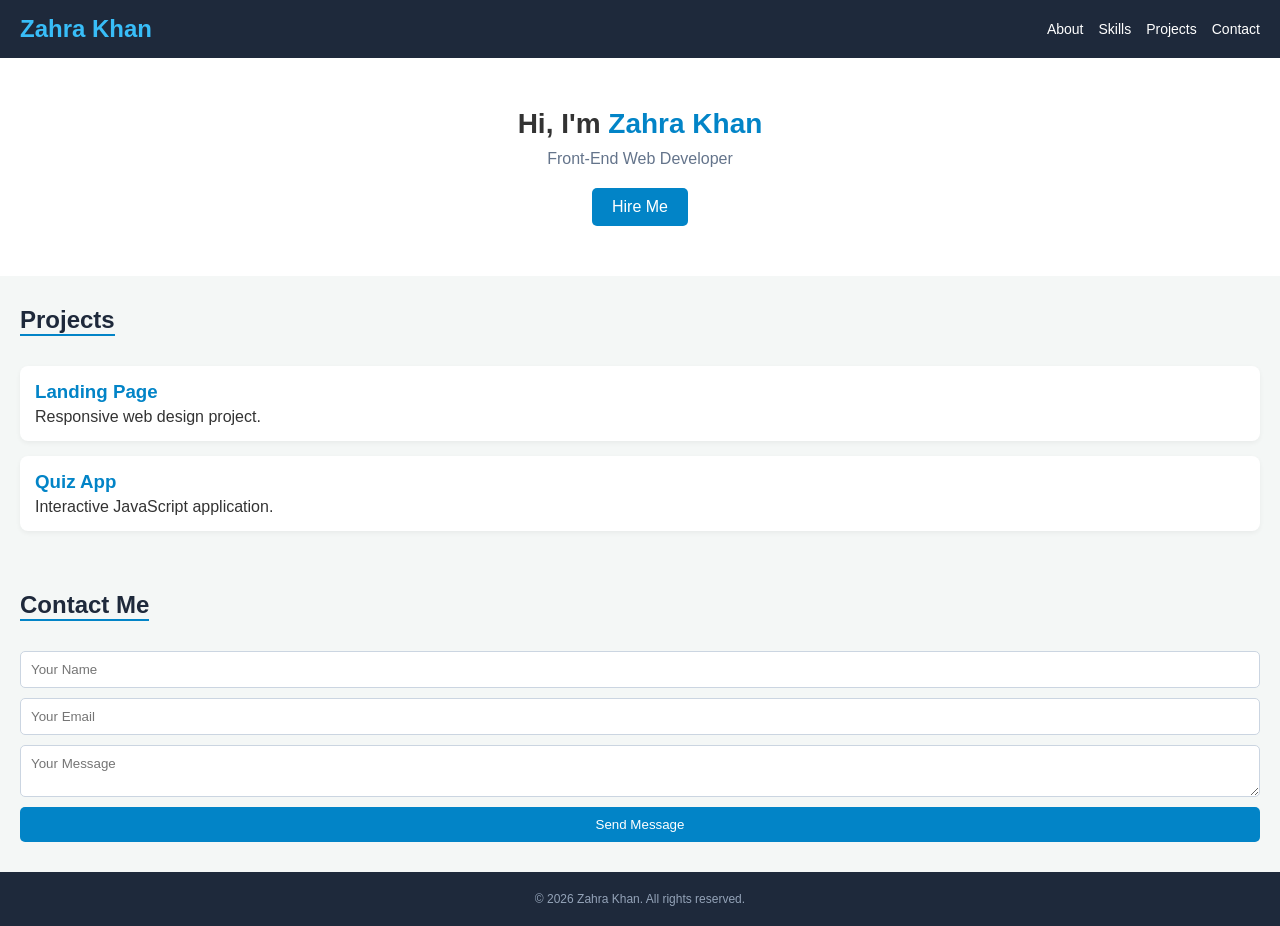
==== index.html @ 07b04e3c "Add files via upload" ====
<!DOCTYPE html>
<html lang="en">
<head>
    <meta charset="UTF-8">
    <meta name="viewport" content="width=device-width, initial-scale=1.0">
    <title>Zahra Khan - Portfolio</title>
    <link rel="stylesheet" href="style.css">
</head> 
<body>

    <header>
        <nav class="navbar">
            <h2 class="logo">Zahra Khan</h2>
            <ul class="nav-links">
                <li><a href="#about">About</a></li>
                <li><a href="#skills">Skills</a></li>
                <li><a href="#projects">Projects</a></li>
                <li><a href="#contact">Contact</a></li>
            </ul>
        </nav>
    </header>
<section class="hero">
        <div class="hero-text">
            <h1>Hi, I'm <span>Zahra Khan</span></h1>
            <p>Front-End Web Developer</p>
            <a href="#contact" class="btn">Hire Me</a>
        </div>
    </section>
<section id="projects" class="projects">
        <h2>Projects</h2>
        <div class="projects-grid">
            <div class="card">
                <h3>Landing Page</h3>
                <p>Responsive web design project.</p>
            </div>
            <div class="card">
                <h3>Quiz App</h3>
                <p>Interactive JavaScript application.</p>
            </div>
        </div>
    </section>

    <section id="contact" class="contact">
        <h2>Contact Me</h2>
        <form class="contact-form">
            <input type="text" placeholder="Your Name" required>
            <input type="email" placeholder="Your Email" required>
            <textarea placeholder="Your Message"></textarea>
            <button type="submit" class="btn">Send Message</button>
        </form>
    </section>
<footer>
        <p>&copy; 2026 Zahra Khan. All rights reserved.</p>
    </footer>

</body>
</html>
---- style.css ----
* {
    margin: 0;
    padding: 0;
    box-sizing: border-box;
    font-family: Arial, sans-serif;
}

body {
    background-color: #f4f7f6;
    color: #333;
}

/* Navbar */
header {
    background: #1e293b;
    padding: 15px 20px;
}

.navbar {
    display: flex;
    justify-content: space-between;
    align-items: center;
}

.logo {
    color: #38bdf8;
}

.nav-links {
    display: flex;
    list-style: none;
    gap: 15px;
}

.nav-links a {
    color: #ffffff;
    text-decoration: none;
    font-size: 14px;
}

/* Hero Section */
.hero {
    text-align: center;
    padding: 50px 20px;
    background: #ffffff;
}

.hero h1 {
    font-size: 28px;
    margin-bottom: 10px;
}

.hero h1 span {
    color: #0284c7;
}

.hero p {
    color: #64748b;
    margin-bottom: 20px;
}

.btn {
    background-color: #0284c7;
    color: white;
    padding: 10px 20px;
    text-decoration: none;
    border: none;
    border-radius: 5px;
    cursor: pointer;
    display: inline-block;
}

/* Sections & Cards */
section {
    padding: 30px 20px;
}

section h2 {
    color: #1e293b;
    margin-bottom: 15px;
    border-bottom: 2px solid #0284c7;
    display: inline-block;
}

.skills-grid, .projects-grid {
    display: flex;
    flex-direction: column;
    gap: 15px;
    margin-top: 15px;
}

.card {
    background: #ffffff;
    padding: 15px;
    border-radius: 8px;
    box-shadow: 0 2px 5px rgba(0,0,0,0.05);
}

.card h3 {
    color: #0284c7;
    margin-bottom: 5px;
}

/* Form */
.contact-form {
    display: flex;
    flex-direction: column;
    gap: 10px;
    margin-top: 15px;
}

.contact-form input, .contact-form textarea {
    padding: 10px;
    border: 1px solid #cbd5e1;
    border-radius: 5px;
}

footer {
    text-align: center;
    padding: 20px;
    background: #1e293b;
    color: #94a3b8;
    font-size: 12px;
}
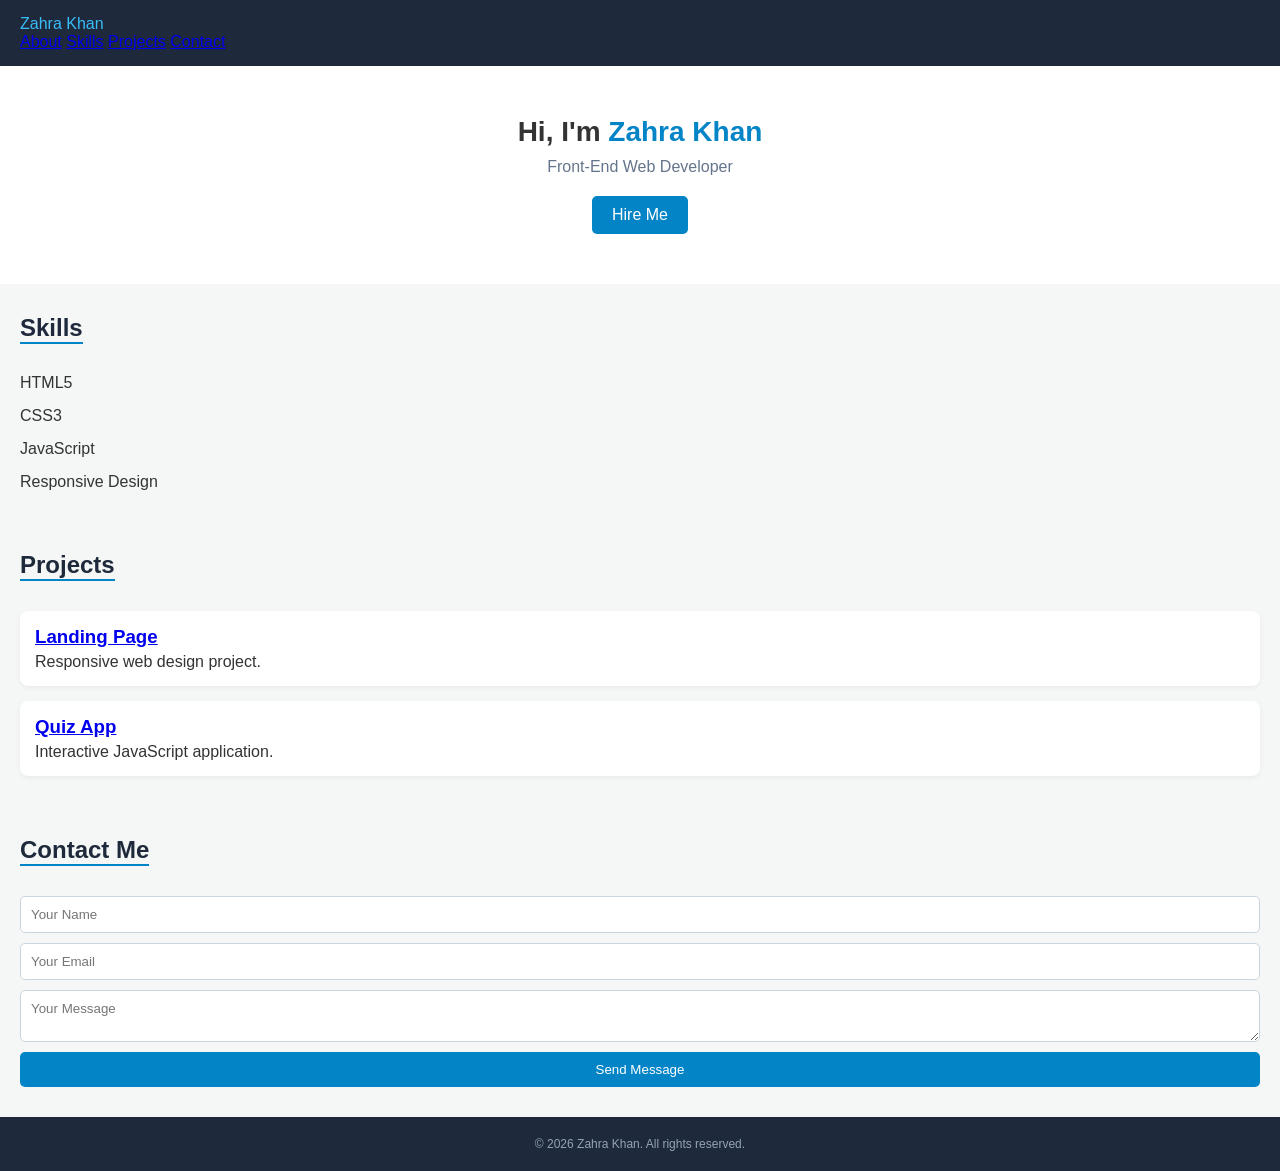
==== commit cc5fb077: "Update index.html" ====
--- a/index.html
+++ b/index.html
@@ -5,36 +5,44 @@
     <meta name="viewport" content="width=device-width, initial-scale=1.0">
     <title>Zahra Khan - Portfolio</title>
     <link rel="stylesheet" href="style.css">
-</head> 
+</head>
 <body>
 
     <header>
-        <nav class="navbar">
-            <h2 class="logo">Zahra Khan</h2>
-            <ul class="nav-links">
-                <li><a href="#about">About</a></li>
-                <li><a href="#skills">Skills</a></li>
-                <li><a href="#projects">Projects</a></li>
-                <li><a href="#contact">Contact</a></li>
-            </ul>
+        <div class="logo">Zahra Khan</div>
+        <nav>
+            <a href="#about">About</a>
+            <a href="#skills">Skills</a>
+            <a href="#projects">Projects</a>
+            <a href="#contact">Contact</a>
         </nav>
     </header>
-<section class="hero">
-        <div class="hero-text">
-            <h1>Hi, I'm <span>Zahra Khan</span></h1>
-            <p>Front-End Web Developer</p>
-            <a href="#contact" class="btn">Hire Me</a>
+
+    <section id="about" class="hero">
+        <h1>Hi, I'm <span>Zahra Khan</span></h1>
+        <p>Front-End Web Developer</p>
+        <a href="#contact" class="btn">Hire Me</a>
+    </section>
+
+    <section id="skills" class="skills">
+        <h2>Skills</h2>
+        <div class="skills-grid">
+            <span class="skill-tag">HTML5</span>
+            <span class="skill-tag">CSS3</span>
+            <span class="skill-tag">JavaScript</span>
+            <span class="skill-tag">Responsive Design</span>
         </div>
     </section>
-<section id="projects" class="projects">
+
+    <section id="projects" class="projects">
         <h2>Projects</h2>
         <div class="projects-grid">
             <div class="card">
-                <h3>Landing Page</h3>
+                <h3><a href="#" class="project-link">Landing Page</a></h3>
                 <p>Responsive web design project.</p>
             </div>
             <div class="card">
-                <h3>Quiz App</h3>
+                <h3><a href="#" class="project-link">Quiz App</a></h3>
                 <p>Interactive JavaScript application.</p>
             </div>
         </div>
@@ -45,13 +53,13 @@
         <form class="contact-form">
             <input type="text" placeholder="Your Name" required>
             <input type="email" placeholder="Your Email" required>
-            <textarea placeholder="Your Message"></textarea>
+            <textarea placeholder="Your Message" required></textarea>
             <button type="submit" class="btn">Send Message</button>
         </form>
     </section>
-<footer>
+
+    <footer>
         <p>&copy; 2026 Zahra Khan. All rights reserved.</p>
     </footer>
-
-</body>
-</html>+</body> 
+</html>
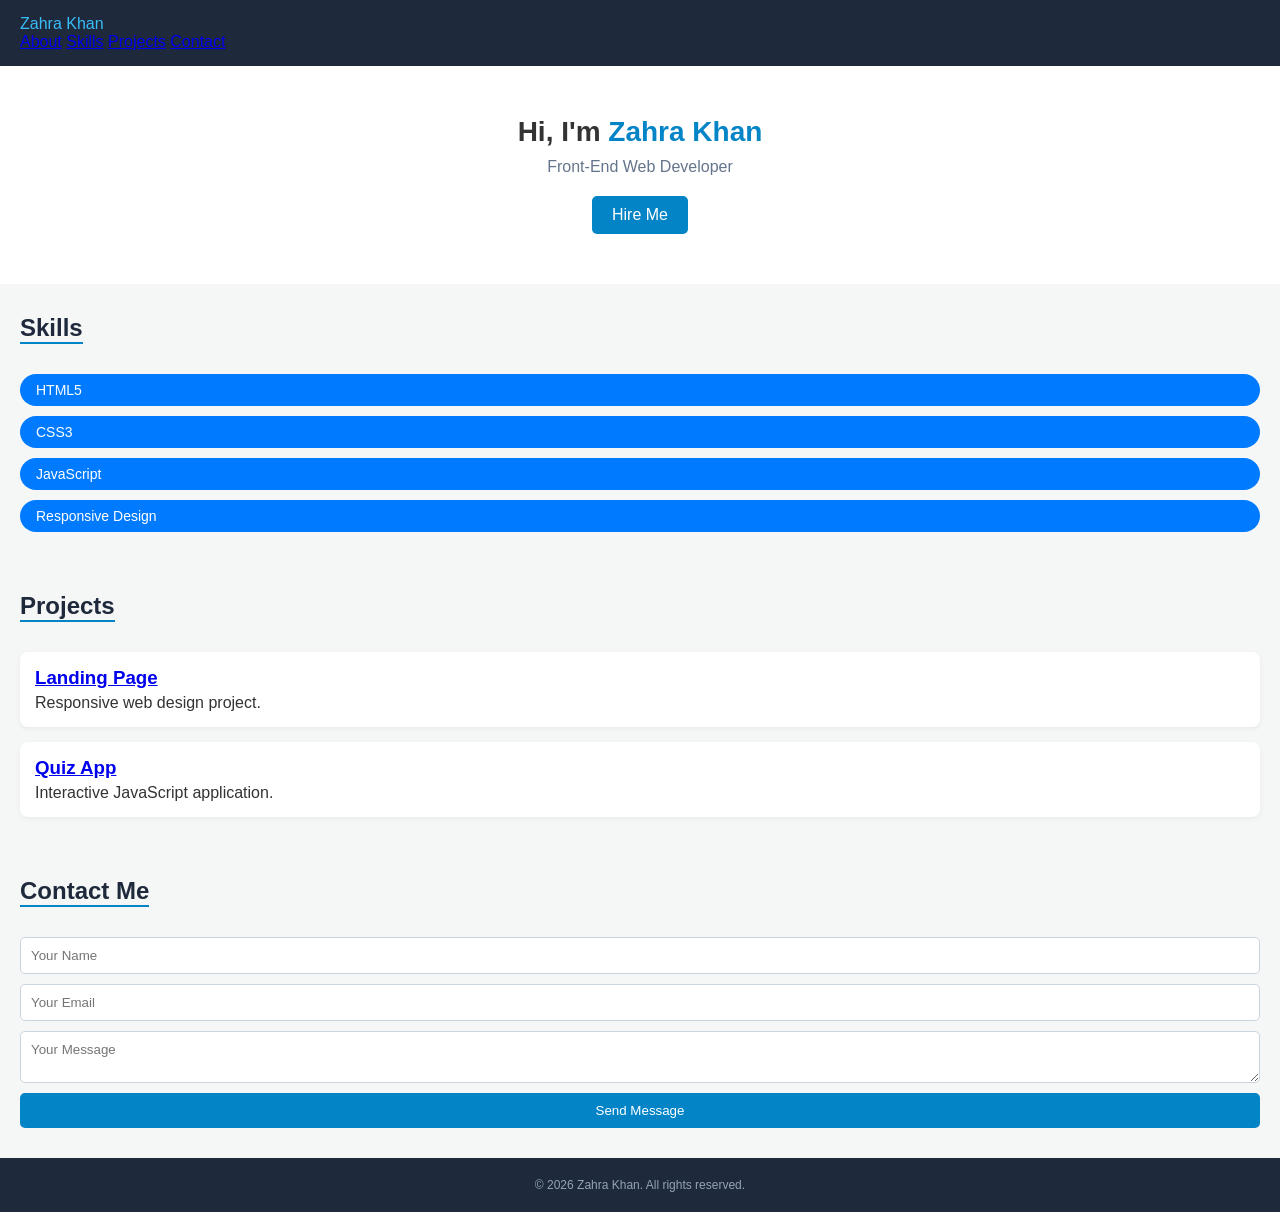
==== commit 81cbd645: "Update index.html" ====
--- a/index.html
+++ b/index.html
@@ -33,7 +33,6 @@
             <span class="skill-tag">Responsive Design</span>
         </div>
     </section>
-
     <section id="projects" class="projects">
         <h2>Projects</h2>
         <div class="projects-grid">
@@ -42,7 +41,7 @@
                 <p>Responsive web design project.</p>
             </div>
             <div class="card">
-                <h3><a href="#" class="project-link">Quiz App</a></h3>
+                <h3><a href="quiz.html" target="_blank" class="project-link">Quiz App</a></h3>
                 <p>Interactive JavaScript application.</p>
             </div>
         </div>
--- a/style.css
+++ b/style.css
@@ -122,4 +122,20 @@
     background: #1e293b;
     color: #94a3b8;
     font-size: 12px;
-}+}
+.skills-grid {
+    display: flex;
+    flex-wrap: wrap;
+    gap: 10px;
+    justify-content: center;
+}
+
+.skill-tag {
+    background-color: #007bff;
+    color: white;
+    padding: 8px 16px;
+    border-radius: 20px;
+    font-size: 14px;
+    display: inline-block;
+    width: auto; /* Buttons ko zaroorat ke mutabiq chota rakhta hai */
+}
